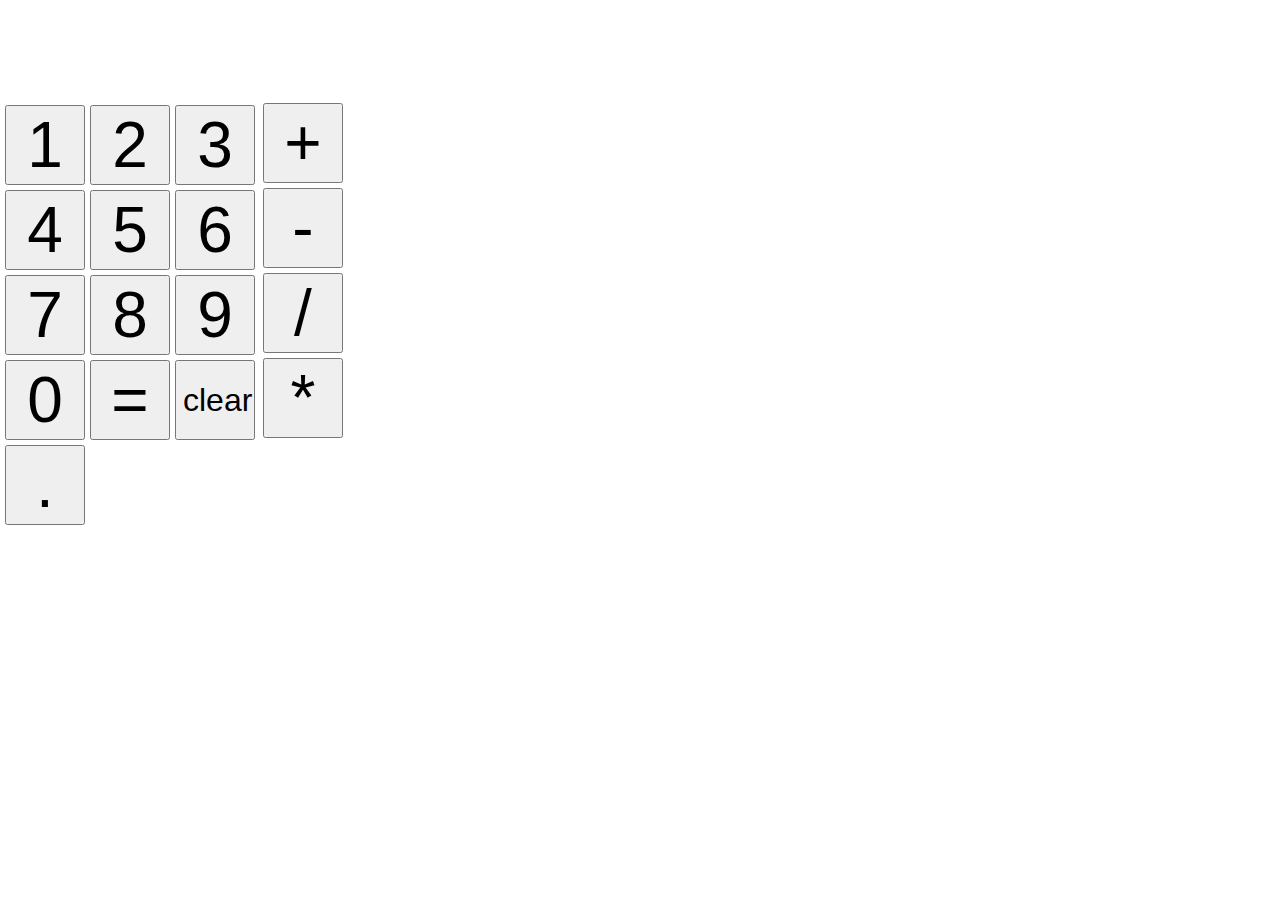
==== calculator.html @ d755441e "calculator.html" ====
<!DOCTYPE html>
<html lang="en">
<head>
  <meta charset="UTF-8">
  <title>Caculator Project 💪</title>
  <link rel="stylesheet" href="style.css">
</head>
<body>
    <h1 id="display" style="z-index: 1; position: absolute; top: 0px; left: 0px;" >
    <h1 id="num1"></h1>
<h1 id="operator"></h1>
<h1 id="yolo" ></h1>
<h1 id="result"></h1>    
<h1 id="decimal"></h1>    

        

    </h1>
    <div style="z-index: 2; position: absolute; top: 100px; left: 0px;" id="Supercontainer"> 

    <div class="container1">
        <button id="1"> 1</button>
        <button id="2"> 2</button>
        <button id="3" > 3 </button>
        <button id="4">4 </button>
        <button id="5">5</button>
        <button id="6">6 </button>
        <button id="7">7 </button>
        <button id="8"> 8</button>
        <button id="9"> 9</button>
        <button id="0" >0 </button>
        <button id="=" >=</button>
        <button id="clear" >clear</button>
        <button id="." >.</button>
    </div>

    <div class="container2">
        <button id="+">+</button>
        <button id="-">-</button>
        <button id="/">/</button>
        <button id="*">*</button>
       
    </div>

</div>

   

    <script>
        let operator=document.querySelector("#operator")
        operator.value=""
                let decimal=document.querySelector("#decimal")
                decimal.value=""
        let btn=Array.from(document.querySelectorAll('button'))
        let container=document.querySelector("#display")
        let result=document.querySelector("#result")
        result.value=""
        let para=document.querySelector("#num1")
        para.textContent=""
        let yep=document.querySelector("#yolo")

       let yolo=  btn.forEach( btn=>btn.addEventListener("click",e=>e.target.id))

        let display=function (){ btn.map(btn=>btn.addEventListener("click",function(e){
            
            let num=btn.id;

            if(num==="+"||num==="-"||num==="*"||num==="/"){  if(result.value===""){operator.value=num
     yep.value=para.textContent  
             
              }
                   else{operator.value=num;
              para.textContent=result.value
              yep.value=para.textContent
              result.value="" } }

            else if(num==="="){console.log(result.value)
              para.textContent=result.value
            }
            
            else if(num==="clear"){
              para.textContent=""
              result.value=""
              operator.value=""
              yep.value=""
            }
            else if(operator.value==="+"||operator.value==="-"||operator.value==="*"||operator.value==="/"){
                     if(result.value===""){para.textContent=""
                     console.log("yolo")
                    para.textContent+=num
                     console.log(yep.value)
                     result.value= operate(operator.value,yep.value,para.textContent)
              
                    }
                     else{console.log("yolo")
                    para.textContent+=num
                    console.log(yep.value)
                     result.value= operate(operator.value,yep.value,para.textContent)
                    console.log(result.value)}
                     }

            else if(num==="."){
                     if(decimal.value==="."){return}
                     else {para.textContent+=num
                       decimal.value="."}
                 
                 
               }

            else  {para.textContent+=num}

        
         
        }))
    
    }

  display()
      
 function divide(x,y){num1=parseFloat(x);
    num2=parseFloat(y);
    if(num2===0){return "Divinding by zero? Man, go back to scholl"}
    let result= num1/num2;
    let rounded= Math.round(result * 10) / 10;
  return rounded; }
function add (x,y) {num1=parseFloat(x);
    num2=parseFloat(y);
    let result= num1+num2;
    let rounded= Math.round(result * 10) / 10;
  return rounded; }
function subtract (x,y) {num1=parseFloat(x);
    num2=parseFloat(y);
    let result= num1-num2;
    let rounded= Math.round(result * 10) / 10;
  return rounded;} 
function multiply (x,y) {num1=parseFloat(x);
    num2=parseFloat(y);
    let result= num1*num2;
    let rounded= Math.round(result * 10) / 10;
  return rounded; }
function operate(operator,x,y){if (operator==="+"){return add(x,y)}
else if(operator==="-"){ return subtract(x,y) }
else if (operator==="*"){ return multiply(x,y) }
else if (operator==="/"){ return divide(x,y) }
}



    </script>
    </body>
    </html>
---- style.css ----
button {display: block;
  font-size: 4rem;}

  body,html {
    margin: 0;
    padding: 0;
    font-family: sans-serif;
  }

  .container1 {
    display: grid;
    grid-template-columns: repeat(3, 80px);
    grid-template-rows: repeat(3, 80px);
    grid-gap: 5px;
    float: left;
    margin: 5px;

  }
  .container2 {
    display: grid;
    grid-template-columns: repeat(1, 80px);
    grid-template-rows: repeat(1, 80px);
    grid-gap: 5px;
    float: left ;
    margin: 3px;


  }
  #clear{display: block;
    font-size: 2rem;}

    #clicked{transform: scale(1.1);
        border-color:black;
        box-shadow: 0 0 1rem black;

    }


    #num1{
        float: left

    }
    #num2{
        float: left

    }
    .operator{
        float: right
    }
    #equal{
        float: left
    }
    #result{
        float: left
    }
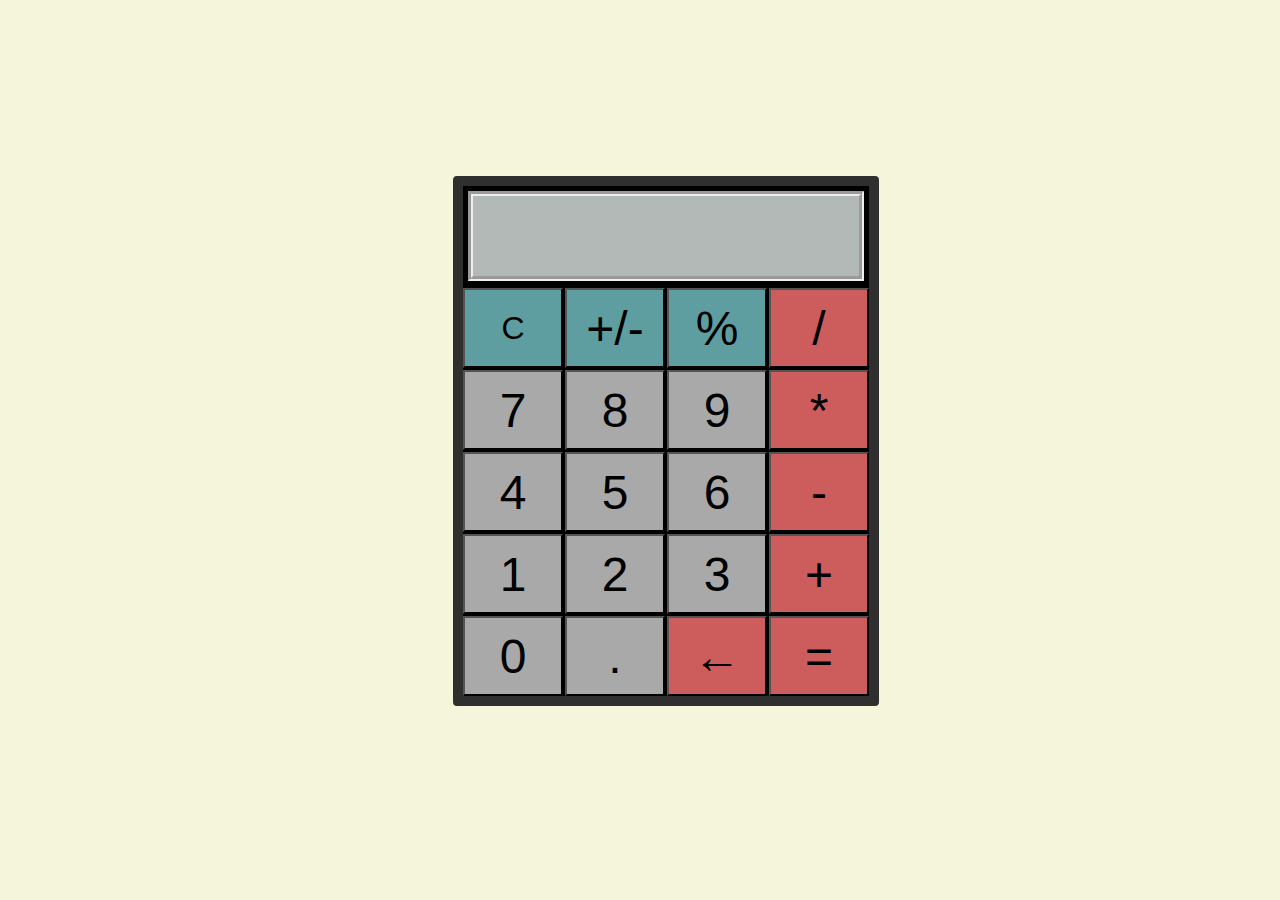
==== commit f14711d1: "finalCommit" ====
--- a/calculator.html
+++ b/calculator.html
@@ -6,45 +6,54 @@
   <link rel="stylesheet" href="style.css">
 </head>
 <body>
+  <div id="all"> 
     <h1 id="display" style="z-index: 1; position: absolute; top: 0px; left: 0px;" >
-    <h1 id="num1"></h1>
+    
 <h1 id="operator"></h1>
 <h1 id="yolo" ></h1>
 <h1 id="result"></h1>    
 <h1 id="decimal"></h1>    
+<h1 id="signal"> </h1>
+<h1 id="percentage"> </h1>
+<h1 id="del"> </h1>
 
-        
+    
 
     </h1>
-    <div style="z-index: 2; position: absolute; top: 100px; left: 0px;" id="Supercontainer"> 
+    <div  id="Supercontainer"> 
 
     <div class="container1">
-        <button id="1"> 1</button>
-        <button id="2"> 2</button>
-        <button id="3" > 3 </button>
-        <button id="4">4 </button>
-        <button id="5">5</button>
-        <button id="6">6 </button>
-        <button id="7">7 </button>
-        <button id="8"> 8</button>
-        <button id="9"> 9</button>
-        <button id="0" >0 </button>
-        <button id="=" >=</button>
-        <button id="clear" >clear</button>
-        <button id="." >.</button>
+
+      <div id="numbers">
+       </div>
+      <button id="clear" class="unique" >C</button>
+      <button id="+/-" class="unique">+/-</button>
+      <button id="%" class="unique">%</button>
+      <button id="/" class="operators">/</button>
+      <button id="7" class="digits">7 </button>
+      <button id="8" class="digits"> 8</button>
+      <button id="9"class="digits"> 9</button>
+      <button id="*" class="operators">*</button>
+        <button id="4"class="digits">4 </button>
+        <button id="5"class="digits">5</button>
+        <button id="6"class="digits">6 </button>
+        <button id="-" class="operators">-</button>
+        <button id="1"class="digits"> 1</button>
+        <button id="2"class="digits"> 2</button>
+        <button id="3"class="digits" > 3 </button>
+        <button id="+" class="operators">+</button>
+        <button id="0" class="digits">0 </button>
+        <button id="." class="digits">.</button>
+        <button id="del"class="operators" >←</button>
+        <button id="=" class="operators">=</button>
+        
     </div>
 
-    <div class="container2">
-        <button id="+">+</button>
-        <button id="-">-</button>
-        <button id="/">/</button>
-        <button id="*">*</button>
-       
-    </div>
 
 </div>
 
-   
+</div>
+</div>
 
     <script>
         let operator=document.querySelector("#operator")
@@ -55,11 +64,13 @@
         let container=document.querySelector("#display")
         let result=document.querySelector("#result")
         result.value=""
-        let para=document.querySelector("#num1")
+        let para=document.querySelector("#numbers")
         para.textContent=""
         let yep=document.querySelector("#yolo")
-
-       let yolo=  btn.forEach( btn=>btn.addEventListener("click",e=>e.target.id))
+        let signal=document.querySelector("#signal")
+        let percentage=document.querySelector("#percentage")
+        let del=document.querySelector("#del")
+       
 
         let display=function (){ btn.map(btn=>btn.addEventListener("click",function(e){
             
@@ -67,6 +78,7 @@
 
             if(num==="+"||num==="-"||num==="*"||num==="/"){  if(result.value===""){operator.value=num
      yep.value=para.textContent  
+     console.log(num)
              
               }
                    else{operator.value=num;
@@ -74,7 +86,7 @@
               yep.value=para.textContent
               result.value="" } }
 
-            else if(num==="="){console.log(result.value)
+            else if(num==="="){
               para.textContent=result.value
             }
             
@@ -86,17 +98,28 @@
             }
             else if(operator.value==="+"||operator.value==="-"||operator.value==="*"||operator.value==="/"){
                      if(result.value===""){para.textContent=""
-                     console.log("yolo")
                     para.textContent+=num
-                     console.log(yep.value)
                      result.value= operate(operator.value,yep.value,para.textContent)
-              
+                     
                     }
-                     else{console.log("yolo")
-                    para.textContent+=num
-                    console.log(yep.value)
+                     else{
+
+                    if(num==="+/-"){ 
+               signal.value=para.textContent
+                 para.textContent=- signal.value
+               }
+               else if (num==="%"){percentage.value=para.textContent
+                 para.textContent=percentage.value/100
+               }
+               else if(num==="del"){
+                 console.log(typeof para.textContent)
+                 del.value=para.textContent
+                para.textContent=del.value.slice(0,del.value.length-1)
+               }
+                    else  para.textContent+=num
                      result.value= operate(operator.value,yep.value,para.textContent)
-                    console.log(result.value)}
+                     console.log("yo2")
+                    }
                      }
 
             else if(num==="."){
@@ -106,20 +129,35 @@
                  
                  
                }
+               else if (num==="%"){percentage.value=para.textContent
+                 para.textContent=percentage.value/100
+            
+               }
 
-            else  {para.textContent+=num}
+               else if (num==="+/-"){ 
+                signal.value=para.textContent
+                 para.textContent=- signal.value
+            
+               }
+               else if(num==="del"){
+                 console.log(typeof para.textContent)
+                 del.value=para.textContent
+                para.textContent=del.value.slice(0,del.value.length-1)
+               }
+
+            else  {para.textContent+=num
+            console.log(num)}
 
         
          
-        }))
-    
-    }
+
+        }))}
 
   display()
       
  function divide(x,y){num1=parseFloat(x);
     num2=parseFloat(y);
-    if(num2===0){return "Divinding by zero? Man, go back to scholl"}
+    if(num2===0){return "lol"}
     let result= num1/num2;
     let rounded= Math.round(result * 10) / 10;
   return rounded; }
--- a/style.css
+++ b/style.css
@@ -1,5 +1,10 @@
+
+html{
+  background-color: beige;
+}
+
 button {display: block;
-  font-size: 4rem;}
+  font-size: 3rem;}
 
   body,html {
     margin: 0;
@@ -9,23 +14,21 @@
 
   .container1 {
     display: grid;
-    grid-template-columns: repeat(3, 80px);
-    grid-template-rows: repeat(3, 80px);
+    grid-template-columns: repeat(4, 80px);
+    grid-template-rows:  minmax(100px, auto) repeat(5, 80px);
     grid-gap: 5px;
     float: left;
     margin: 5px;
+    background-color: black;
+    border: 10px solid rgba(47,47,47,1);
+    border-radius: 4px;
+    display: grid;
+    grid-template-columns: repeat(4, 100px);
+    grid-template-rows: minmax(100px, auto) repeat(5, 80px);
+    gap: 2px;
 
   }
-  .container2 {
-    display: grid;
-    grid-template-columns: repeat(1, 80px);
-    grid-template-rows: repeat(1, 80px);
-    grid-gap: 5px;
-    float: left ;
-    margin: 3px;
-
-
-  }
+  
   #clear{display: block;
     font-size: 2rem;}
 
@@ -35,25 +38,36 @@
 
     }
 
+   
+  #numbers{
+    border: thick;
+    border-style: groove;
+    position: relative;
+    grid-column: 1 / -1;
+    background-color: #b2b9b7;
+    display: flex;
+    flex-direction: column;
+    justify-content: space-around;
+    align-items: flex-end;
+    padding: 5px;
+    font-size: 3.5em;
+    font-weight: initial;
+    text-shadow: 1.3px 1.3px #383838;
+    margin: 5px;
 
-    #num1{
-        float: left
-
-    }
-    #num2{
-        float: left
-
-    }
-    .operator{
-        float: right
-    }
-    #equal{
-        float: left
-    }
-    #result{
-        float: left
-    }
-  
-    
+  }
+  #Supercontainer{position: relative;
+    top: 150px;
+    left: 35%;
+  }
+  .digits{
+    background-color: darkgray;
+  }
+  .unique{
+    background-color: cadetblue;
+  }
+  .operators{
+    background-color:indianred;
+  }
 
   